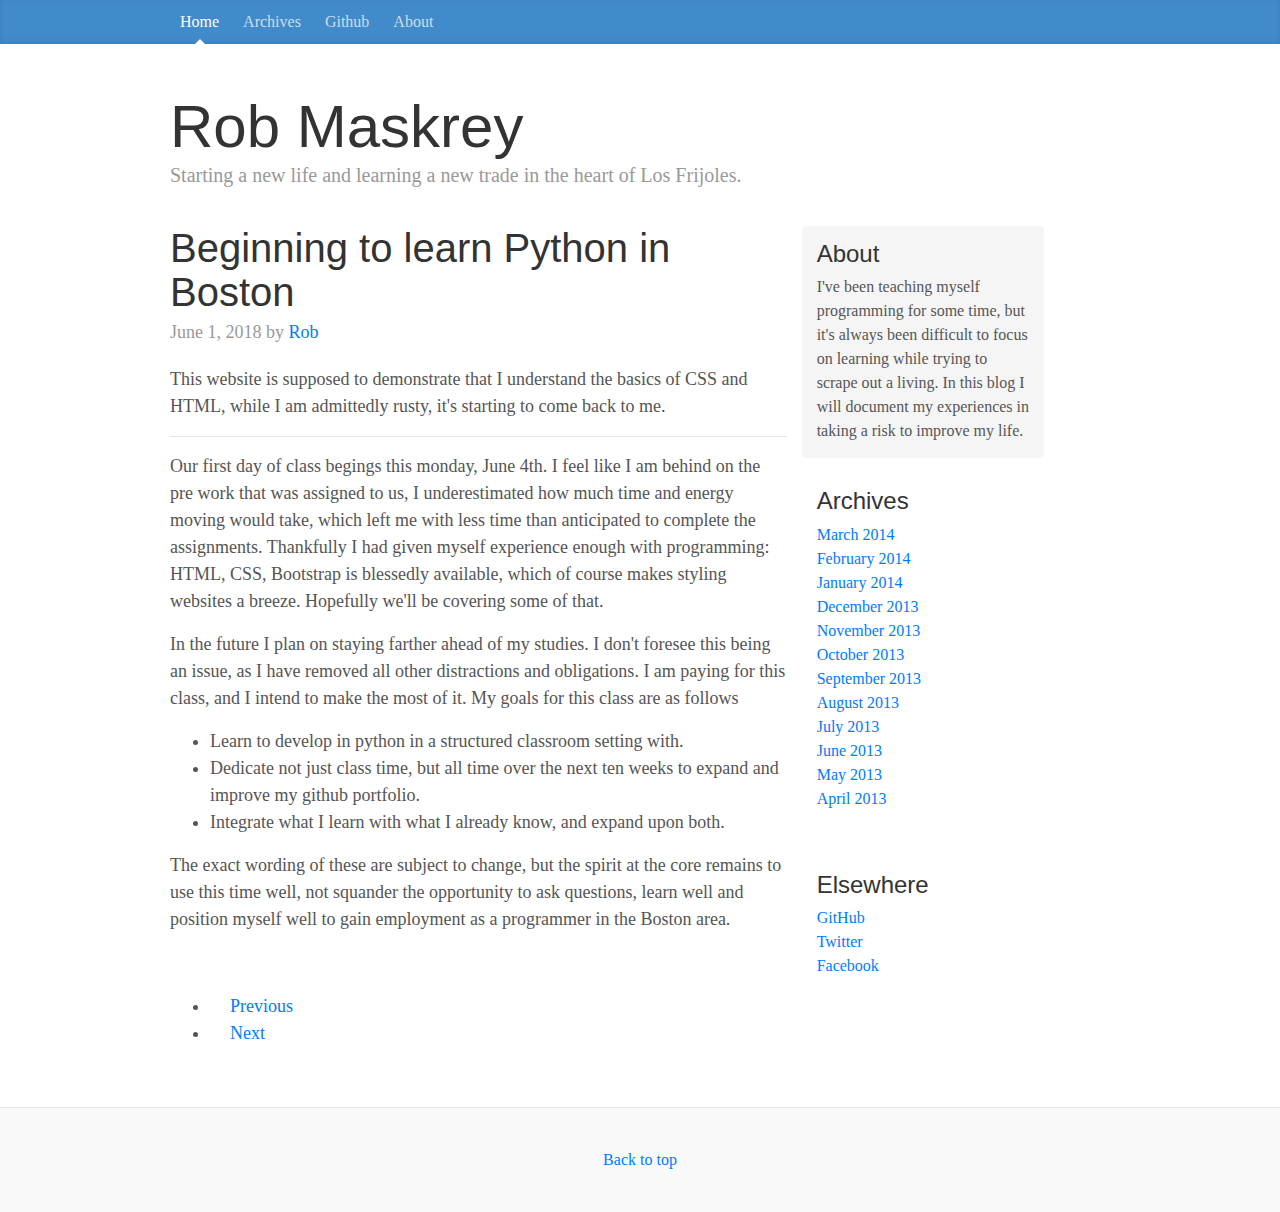
==== index.html @ 6bf97034 "first commit" ====
<!DOCTYPE html>
<html lang="en">
  <head>
    <meta charset="utf-8">
    <meta http-equiv="X-UA-Compatible" content="IE=edge">
    <meta name="viewport" content="width=device-width, initial-scale=1">
    <!-- The above 3 meta tags *must* come first in the head; any other head content must come *after* these tags -->
    <meta name="description" content="">
    <meta name="author" content="">
    <link rel="icon" href="../../favicon.ico">

    <title>Coding Temple Pre Work Blog</title>

    <!-- Bootstrap core CSS -->
    <link href="bootstrap.min.css" rel="stylesheet">

    <!-- IE10 viewport hack for Surface/desktop Windows 8 bug -->
    <link href="../../assets/css/ie10-viewport-bug-workaround.css" rel="stylesheet">

    <!-- Custom styles for this template -->
    <link href="blog.css" rel="stylesheet">

    <!-- Just for debugging purposes. Don't actually copy these 2 lines! -->
    <!--[if lt IE 9]><script src="../../assets/js/ie8-responsive-file-warning.js"></script><![endif]-->
    <script src="../../assets/js/ie-emulation-modes-warning.js"></script>

    <!-- HTML5 shim and Respond.js for IE8 support of HTML5 elements and media queries -->
    <!--[if lt IE 9]>
      <script src="https://oss.maxcdn.com/html5shiv/3.7.3/html5shiv.min.js"></script>
      <script src="https://oss.maxcdn.com/respond/1.4.2/respond.min.js"></script>
    <![endif]-->
  </head>

  <body>

    <div class="blog-masthead">
      <div class="container">
        <nav class="blog-nav">
          <a class="blog-nav-item active" href="index.html">Home</a>
          <a class="blog-nav-item" href="#">Archives</a>
          <a class="blog-nav-item" href="https://github.com/Robmaskrey">Github</a>
          <a class="blog-nav-item" href="About.html">About</a>
        </nav>
      </div>
    </div>

    <div class="container">

      <div class="blog-header">
        <h1 class="blog-title">Rob Maskrey</h1>
        <p class="lead blog-description">Starting a new life and learning a new trade in the heart of Los Frijoles.</p>
      </div>

      <div class="row">

        <div class="col-sm-8 blog-main">

          <div class="blog-post">
            <h2 class="blog-post-title">Beginning to learn Python in Boston</h2>
            <p class="blog-post-meta">June 1, 2018 by <a href="About.html">Rob</a></p>

            <p>This website is supposed to demonstrate that I understand the basics of CSS and HTML, while I am admittedly rusty, it's starting to come back to me.</p>
            <hr>
            <p>Our first day of class begings this monday, June 4th. I feel like I am behind on the pre work that was assigned to us, I underestimated how much time and energy moving would take, which left me with less time than anticipated to complete the assignments. Thankfully I had given myself experience enough with programming: HTML, CSS, Bootstrap is blessedly available, which of course makes styling websites a breeze. Hopefully we'll be covering some of that.</p>

            <p>In the future I plan on staying farther ahead of my studies. I don't foresee this being an issue, as I have removed all other distractions and obligations. I am paying for this class, and I intend to make the most of it. My goals for this class are as follows</p>


            <ul>
              <li>Learn to develop in python in a structured classroom setting with.</li>
              <li>Dedicate not just class time, but all time over the next ten weeks to expand and improve my github portfolio.</li>
              <li>Integrate what I learn with what I already know, and expand upon both.</li>
            </ul>
            <p>The exact wording of these are subject to change, but the spirit at the core remains to use this time well, not squander the opportunity to ask questions, learn well and position myself well to gain employment as a programmer in the Boston area.</p>

          </div><!-- /.blog-post -->





          <nav>
            <ul class="pager">
              <li><a href="#">Previous</a></li>
              <li><a href="#">Next</a></li>
            </ul>
          </nav>

        </div><!-- /.blog-main -->

        <div class="col-sm-3 col-sm-offset-1 blog-sidebar">
          <div class="sidebar-module sidebar-module-inset">
            <h4>About</h4>
            <p>I've been teaching myself programming for some time, but it's always been difficult to focus on learning while trying to scrape out a living. In this blog I will document my experiences in taking a risk to improve my life.</p>
          </div>
          <div class="sidebar-module">
            <h4>Archives</h4>
            <ol class="list-unstyled">
              <li><a href="#">March 2014</a></li>
              <li><a href="#">February 2014</a></li>
              <li><a href="#">January 2014</a></li>
              <li><a href="#">December 2013</a></li>
              <li><a href="#">November 2013</a></li>
              <li><a href="#">October 2013</a></li>
              <li><a href="#">September 2013</a></li>
              <li><a href="#">August 2013</a></li>
              <li><a href="#">July 2013</a></li>
              <li><a href="#">June 2013</a></li>
              <li><a href="#">May 2013</a></li>
              <li><a href="#">April 2013</a></li>
            </ol>
          </div>
          <div class="sidebar-module">
            <h4>Elsewhere</h4>
            <ol class="list-unstyled">
              <li><a href="https://github.com/Robmaskrey">GitHub</a></li>
              <li><a href="#">Twitter</a></li>
              <li><a href="https://www.facebook.com/rob.maur">Facebook</a></li>
            </ol>
          </div>
        </div><!-- /.blog-sidebar -->

      </div><!-- /.row -->

    </div><!-- /.container -->

    <footer class="blog-footer">

        <a href="#">Back to top</a>
      </p>
    </footer>


    <!-- Bootstrap core JavaScript
    ================================================== -->
    <!-- Placed at the end of the document so the pages load faster -->
    <script src="https://ajax.googleapis.com/ajax/libs/jquery/1.12.4/jquery.min.js"></script>
    <script>window.jQuery || document.write('<script src="../../assets/js/vendor/jquery.min.js"><\/script>')</script>
    <script src="../../dist/js/bootstrap.min.js"></script>
    <!-- IE10 viewport hack for Surface/desktop Windows 8 bug -->
    <script src="../../assets/js/ie10-viewport-bug-workaround.js"></script>
  </body>
</html>
---- blog.css ----
/*
 * Globals
 */

body {
  font-family: Georgia, "Times New Roman", Times, serif;
  color: #555;
}

h1, .h1,
h2, .h2,
h3, .h3,
h4, .h4,
h5, .h5,
h6, .h6 {
  margin-top: 0;
  font-family: "Helvetica Neue", Helvetica, Arial, sans-serif;
  font-weight: normal;
  color: #333;
}


/*
 * Override Bootstrap's default container.
 */

@media (min-width: 1200px) {
  .container {
    width: 970px;
  }
}


/*
 * Masthead for nav
 */

.blog-masthead {
  background-color: #428bca;
  -webkit-box-shadow: inset 0 -2px 5px rgba(0,0,0,.1);
          box-shadow: inset 0 -2px 5px rgba(0,0,0,.1);
}

/* Nav links */
.blog-nav-item {
  position: relative;
  display: inline-block;
  padding: 10px;
  font-weight: 500;
  color: #cdddeb;
}
.blog-nav-item:hover,
.blog-nav-item:focus {
  color: #fff;
  text-decoration: none;
}

/* Active state gets a caret at the bottom */
.blog-nav .active {
  color: #fff;
}
.blog-nav .active:after {
  position: absolute;
  bottom: 0;
  left: 50%;
  width: 0;
  height: 0;
  margin-left: -5px;
  vertical-align: middle;
  content: " ";
  border-right: 5px solid transparent;
  border-bottom: 5px solid;
  border-left: 5px solid transparent;
}


/*
 * Blog name and description
 */

.blog-header {
  padding-top: 20px;
  padding-bottom: 20px;
}
.blog-title {
  margin-top: 30px;
  margin-bottom: 0;
  font-size: 60px;
  font-weight: normal;
}
.blog-description {
  font-size: 20px;
  color: #999;
}


/*
 * Main column and sidebar layout
 */

.blog-main {
  font-size: 18px;
  line-height: 1.5;
}

/* Sidebar modules for boxing content */
.sidebar-module {
  padding: 15px;
  margin: 0 -15px 15px;
}
.sidebar-module-inset {
  padding: 15px;
  background-color: #f5f5f5;
  border-radius: 4px;
}
.sidebar-module-inset p:last-child,
.sidebar-module-inset ul:last-child,
.sidebar-module-inset ol:last-child {
  margin-bottom: 0;
}


/* Pagination */
.pager {
  margin-bottom: 60px;
  text-align: left;
}
.pager > li > a {
  width: 140px;
  padding: 10px 20px;
  text-align: center;
  border-radius: 30px;
}


/*
 * Blog posts
 */

.blog-post {
  margin-bottom: 60px;
}
.blog-post-title {
  margin-bottom: 5px;
  font-size: 40px;
}
.blog-post-meta {
  margin-bottom: 20px;
  color: #999;
}


/*
 * Footer
 */

.blog-footer {
  padding: 40px 0;
  color: #999;
  text-align: center;
  background-color: #f9f9f9;
  border-top: 1px solid #e5e5e5;
}
.blog-footer p:last-child {
  margin-bottom: 0;
}
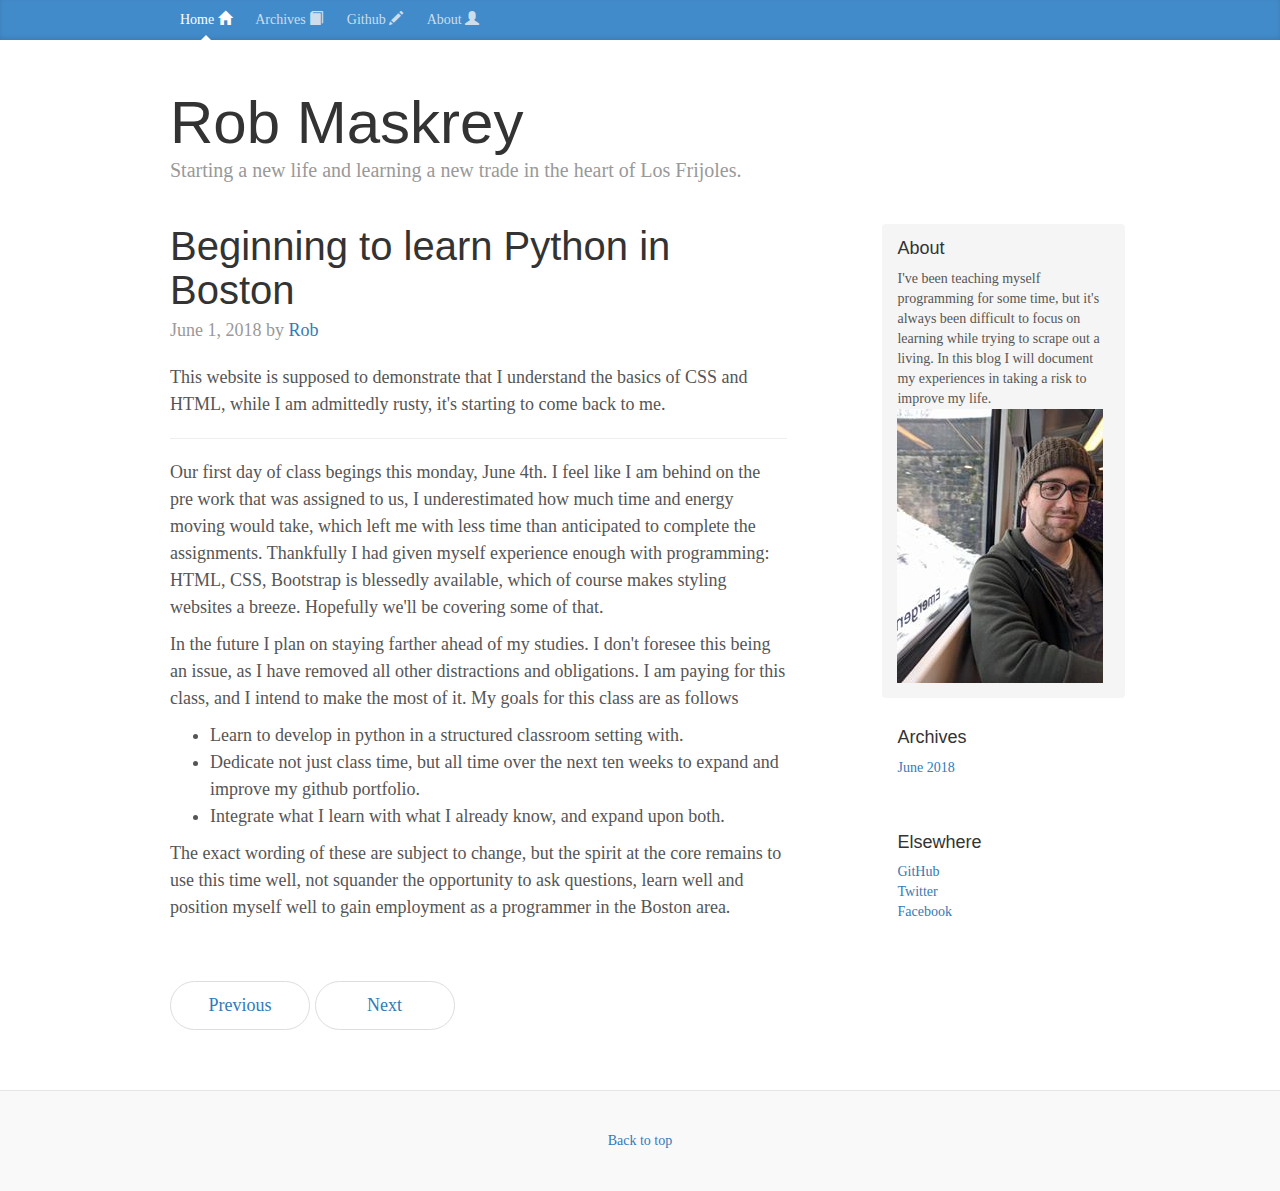
==== commit 957870d4: "made changes according to instructor recommendations" ====
--- a/index.html
+++ b/index.html
@@ -6,19 +6,20 @@
     <meta name="viewport" content="width=device-width, initial-scale=1">
     <!-- The above 3 meta tags *must* come first in the head; any other head content must come *after* these tags -->
     <meta name="description" content="">
-    <meta name="author" content="">
+    <meta name="author" content="Rob">
     <link rel="icon" href="../../favicon.ico">
 
     <title>Coding Temple Pre Work Blog</title>
 
     <!-- Bootstrap core CSS -->
-    <link href="bootstrap.min.css" rel="stylesheet">
+
+    <link href="../css/bootstrap-3.3.7/dist/css/bootstrap.css" rel="stylesheet">
 
     <!-- IE10 viewport hack for Surface/desktop Windows 8 bug -->
     <link href="../../assets/css/ie10-viewport-bug-workaround.css" rel="stylesheet">
 
     <!-- Custom styles for this template -->
-    <link href="blog.css" rel="stylesheet">
+    <link href="../css/blog.css" rel="stylesheet">
 
     <!-- Just for debugging purposes. Don't actually copy these 2 lines! -->
     <!--[if lt IE 9]><script src="../../assets/js/ie8-responsive-file-warning.js"></script><![endif]-->
@@ -36,10 +37,11 @@
     <div class="blog-masthead">
       <div class="container">
         <nav class="blog-nav">
-          <a class="blog-nav-item active" href="index.html">Home</a>
-          <a class="blog-nav-item" href="#">Archives</a>
-          <a class="blog-nav-item" href="https://github.com/Robmaskrey">Github</a>
-          <a class="blog-nav-item" href="About.html">About</a>
+          <a class="blog-nav-item active" href="index.html"> Home <span class="glyphicon glyphicon-home
+"></span></a>
+          <a class="blog-nav-item" href="#"> Archives <span class="glyphicon glyphicon-book"></span></a>
+          <a class="blog-nav-item" href="https://github.com/Robmaskrey"> Github <span class="glyphicon glyphicon-pencil"></span></a>
+          <a class="blog-nav-item" href="About.html"> About <span class="glyphicon glyphicon-user"></span></a>
         </nav>
       </div>
     </div>
@@ -91,23 +93,18 @@
         <div class="col-sm-3 col-sm-offset-1 blog-sidebar">
           <div class="sidebar-module sidebar-module-inset">
             <h4>About</h4>
-            <p>I've been teaching myself programming for some time, but it's always been difficult to focus on learning while trying to scrape out a living. In this blog I will document my experiences in taking a risk to improve my life.</p>
+            <p>I've been teaching myself programming for some time, but it's always
+              been difficult to focus on learning while trying to scrape out a living.
+              In this blog I will document my experiences in taking a risk to improve my life.
+
+                <!--Photo of Rob-->
+                <img class="resize" src="../media/img/Rob.jpg" alt="">
+            </p>
           </div>
           <div class="sidebar-module">
             <h4>Archives</h4>
             <ol class="list-unstyled">
-              <li><a href="#">March 2014</a></li>
-              <li><a href="#">February 2014</a></li>
-              <li><a href="#">January 2014</a></li>
-              <li><a href="#">December 2013</a></li>
-              <li><a href="#">November 2013</a></li>
-              <li><a href="#">October 2013</a></li>
-              <li><a href="#">September 2013</a></li>
-              <li><a href="#">August 2013</a></li>
-              <li><a href="#">July 2013</a></li>
-              <li><a href="#">June 2013</a></li>
-              <li><a href="#">May 2013</a></li>
-              <li><a href="#">April 2013</a></li>
+              <li><a href="#">June 2018</a></li>
             </ol>
           </div>
           <div class="sidebar-module">
--- a/css/blog.css
+++ b/css/blog.css
@@ -0,0 +1,172 @@
+/*
+ * Globals
+ */
+
+body {
+  font-family: Georgia, "Times New Roman", Times, serif;
+  color: #555;
+}
+
+/*woman eating salad  */
+.resize {
+  max-width: 100%;
+  max-height: 100%;
+}
+
+h1, .h1,
+h2, .h2,
+h3, .h3,
+h4, .h4,
+h5, .h5,
+h6, .h6 {
+  margin-top: 0;
+  font-family: "Helvetica Neue", Helvetica, Arial, sans-serif;
+  font-weight: normal;
+  color: #333;
+}
+
+
+/*
+ * Override Bootstrap's default container.
+ */
+
+@media (min-width: 1200px) {
+  .container {
+    width: 970px;
+  }
+}
+
+
+/*
+ * Masthead for nav
+ */
+
+.blog-masthead {
+  background-color: #428bca;
+  -webkit-box-shadow: inset 0 -2px 5px rgba(0,0,0,.1);
+          box-shadow: inset 0 -2px 5px rgba(0,0,0,.1);
+}
+
+/* Nav links */
+.blog-nav-item {
+  position: relative;
+  display: inline-block;
+  padding: 10px;
+  font-weight: 500;
+  color: #cdddeb;
+}
+.blog-nav-item:hover,
+.blog-nav-item:focus {
+  color: #fff;
+  text-decoration: none;
+}
+
+/* Active state gets a caret at the bottom */
+.blog-nav .active {
+  color: #fff;
+}
+.blog-nav .active:after {
+  position: absolute;
+  bottom: 0;
+  left: 50%;
+  width: 0;
+  height: 0;
+  margin-left: -5px;
+  vertical-align: middle;
+  content: " ";
+  border-right: 5px solid transparent;
+  border-bottom: 5px solid;
+  border-left: 5px solid transparent;
+}
+
+
+/*
+ * Blog name and description
+ */
+
+.blog-header {
+  padding-top: 20px;
+  padding-bottom: 20px;
+}
+.blog-title {
+  margin-top: 30px;
+  margin-bottom: 0;
+  font-size: 60px;
+  font-weight: normal;
+}
+.blog-description {
+  font-size: 20px;
+  color: #999;
+}
+
+
+/*
+ * Main column and sidebar layout
+ */
+
+.blog-main {
+  font-size: 18px;
+  line-height: 1.5;
+}
+
+/* Sidebar modules for boxing content */
+.sidebar-module {
+  padding: 15px;
+  margin: 0 -15px 15px;
+}
+.sidebar-module-inset {
+  padding: 15px;
+  background-color: #f5f5f5;
+  border-radius: 4px;
+}
+.sidebar-module-inset p:last-child,
+.sidebar-module-inset ul:last-child,
+.sidebar-module-inset ol:last-child {
+  margin-bottom: 0;
+}
+
+
+/* Pagination */
+.pager {
+  margin-bottom: 60px;
+  text-align: left;
+}
+.pager > li > a {
+  width: 140px;
+  padding: 10px 20px;
+  text-align: center;
+  border-radius: 30px;
+}
+
+
+/*
+ * Blog posts
+ */
+
+.blog-post {
+  margin-bottom: 60px;
+}
+.blog-post-title {
+  margin-bottom: 5px;
+  font-size: 40px;
+}
+.blog-post-meta {
+  margin-bottom: 20px;
+  color: #999;
+}
+
+
+/*
+ * Footer
+ */
+
+.blog-footer {
+  padding: 40px 0;
+  color: #999;
+  text-align: center;
+  background-color: #f9f9f9;
+  border-top: 1px solid #e5e5e5;
+}
+.blog-footer p:last-child {
+  margin-bottom: 0;
+}
